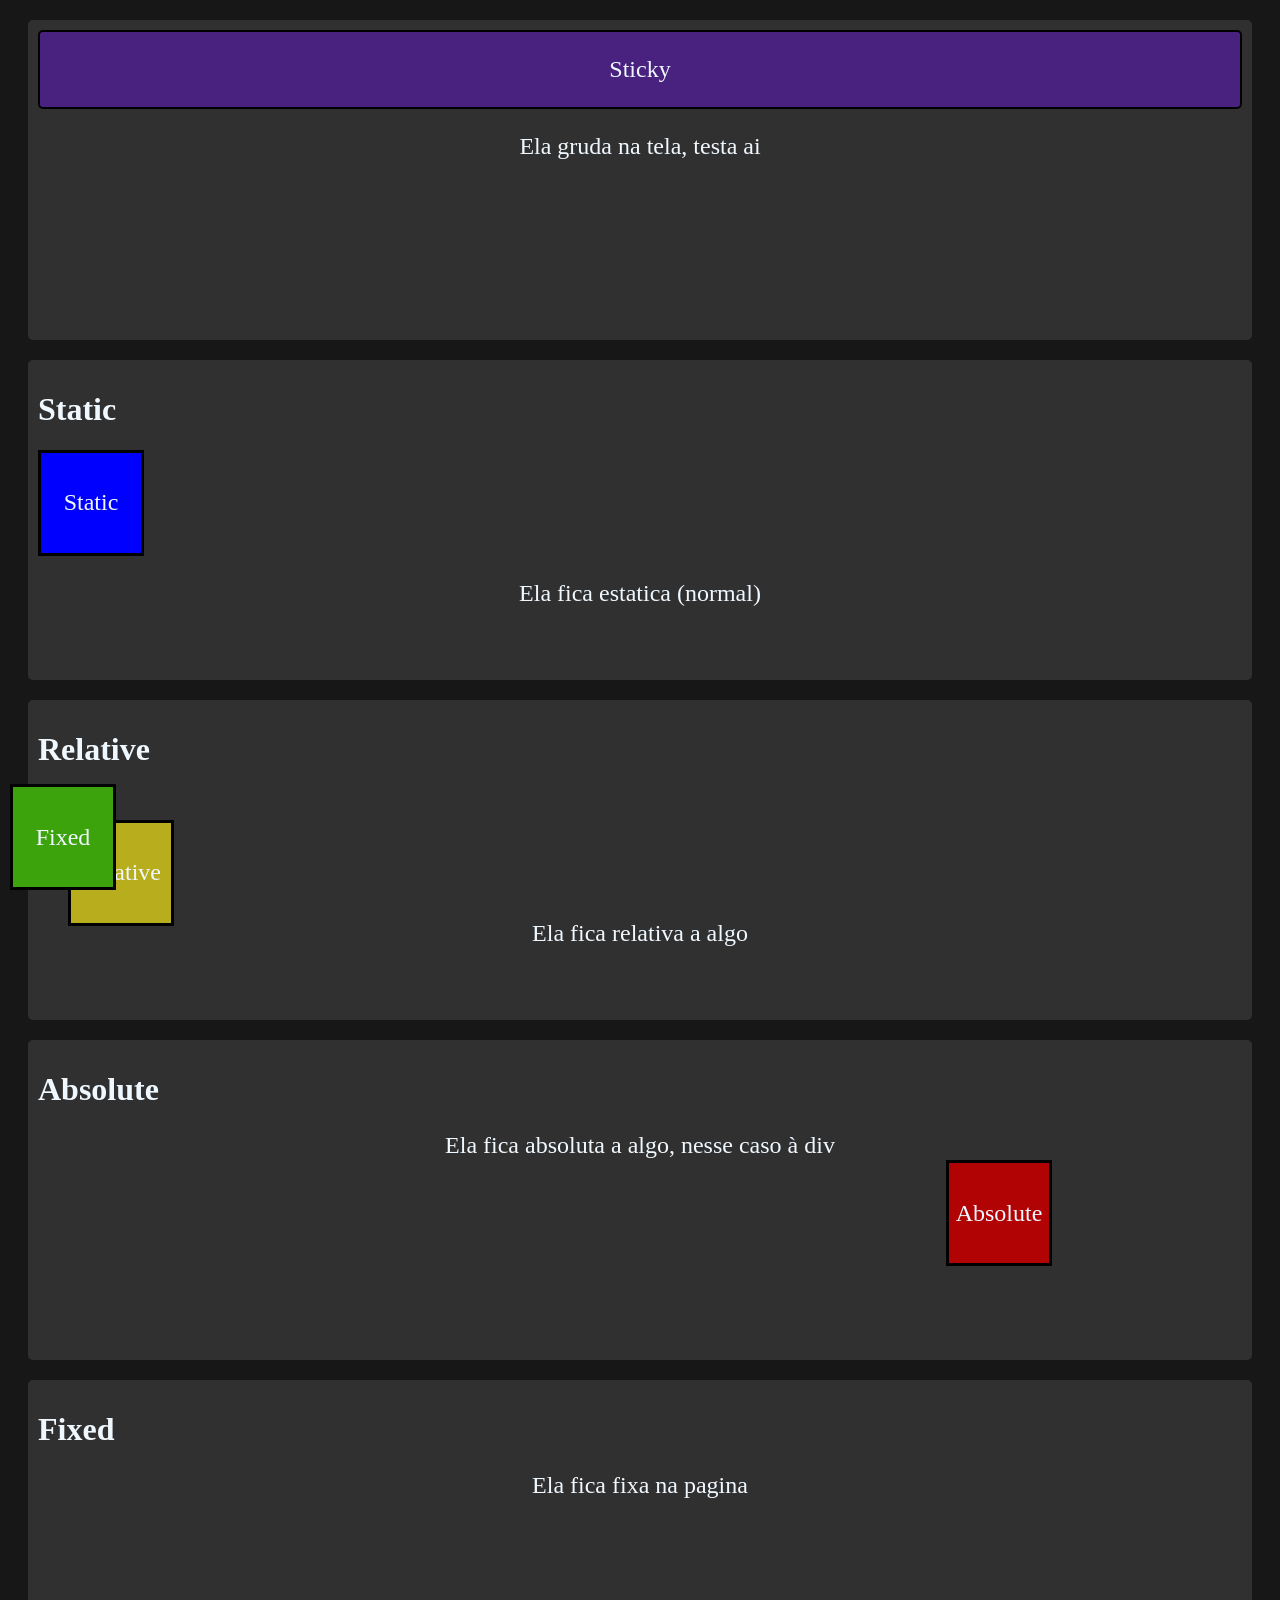
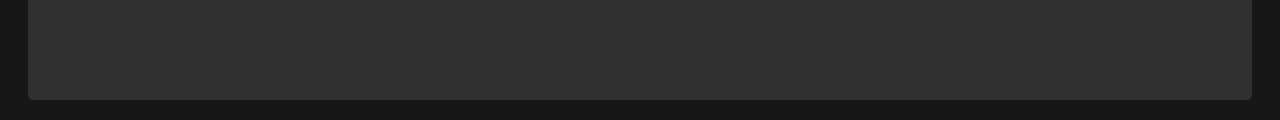
==== positiom.html @ 689ba631 "aaaaaa" ====
<!DOCTYPE html>
<html>
    <head>
        <title>posissao</title>
        <link rel="stylesheet" type="text/css" href="css/posicao.css">
    </head>

    <body>
        <div class="fundo2">
            <div class="sticky"> <p class="texto">Sticky</p></div>
            <p> Ela gruda na tela, testa ai</p>
            <br><br><br><br><br><br><br><br><br><br><br><br><br><br><br><br><br><br><br><br><br><br><br><br>
            <p>viu só</p>
        </div>

        <div class="fundo">
            <h1>Static</h1>
            <div class="static"> <p>Static</p></div>
            <p>Ela fica estatica (normal)</p>
        </div>
        
        <div class="fundo">
            <h1>Relative</h1>
            <div class="relative"><p>Relative</p></div>
            <p> Ela fica relativa a algo</p>
        </div>

        <div class="fundo3">
            <h1>Absolute</h1>
            <p>Ela fica absoluta a  algo, nesse caso à div</p>
            <div class="absolute"><p>Absolute</p></div>
        </div>

        <div class="fundo">
            <h1>Fixed</h1>
            <div class="fixed"><p>Fixed</p></div>
            <p> Ela fica fixa na pagina</p>
        </div>

        

    </body>

</html>
---- css/posicao.css ----
body{
    background-color: rgb(24, 23, 23);

}

p{
    color: aliceblue;
    font-size: 24px;
    display: flex;
    justify-content: center;
    
}

h1{
    color: aliceblue;
}
.fundo{
    min-height: 300px;
    background-color: rgb(49, 48, 48);
    padding: 10px;
    border-radius: 5px;
    margin: 20px;
    box-shadow: 10px;
}

.fundo2{
    height: 300px;
    background-color: rgb(49, 48, 48);
    padding: 10px;
    border-radius: 5px;
    margin: 20px;
    box-shadow: 10px;
     overflow: auto;
}

.fundo3{
    min-height: 300px;
    background-color: rgb(49, 48, 48);
    padding: 10px;
    border-radius: 5px;
    margin: 20px;
    box-shadow: 10px;
    position: relative;
}

.sticky{
    position: sticky;
    top: 0;
    font-size: 24px;
    text-align: center;
    background-color: rgb(73, 33, 126);
    color: aliceblue;
    border-radius: 5px;
    border: solid black 2px;
   
    
}

.static{
    border: solid black;
    background-color: blue;
    height: 100px;
    width: 100px;
    align-content: center;

}

.relative{
    position: relative;
    top: 30px;
    left: 30px;
    border: solid black;
    background-color: rgb(184, 173, 29);
    height: 100px;
    width: 100px;
    align-content: center;
}

.absolute{
    position: absolute;
    border: solid black;
    background-color: rgb(177, 3, 3);
    height: 100px;
    width: 100px;
    align-content: center;
    top: 120px;
    right: 200px;
}

.fixed{
    left: 10px;
    bottom: 10px;
    position: fixed;
    border: solid black;
    background-color: rgb(61, 163, 13);
    height: 100px;
    width: 100px;
    align-content: center;
}
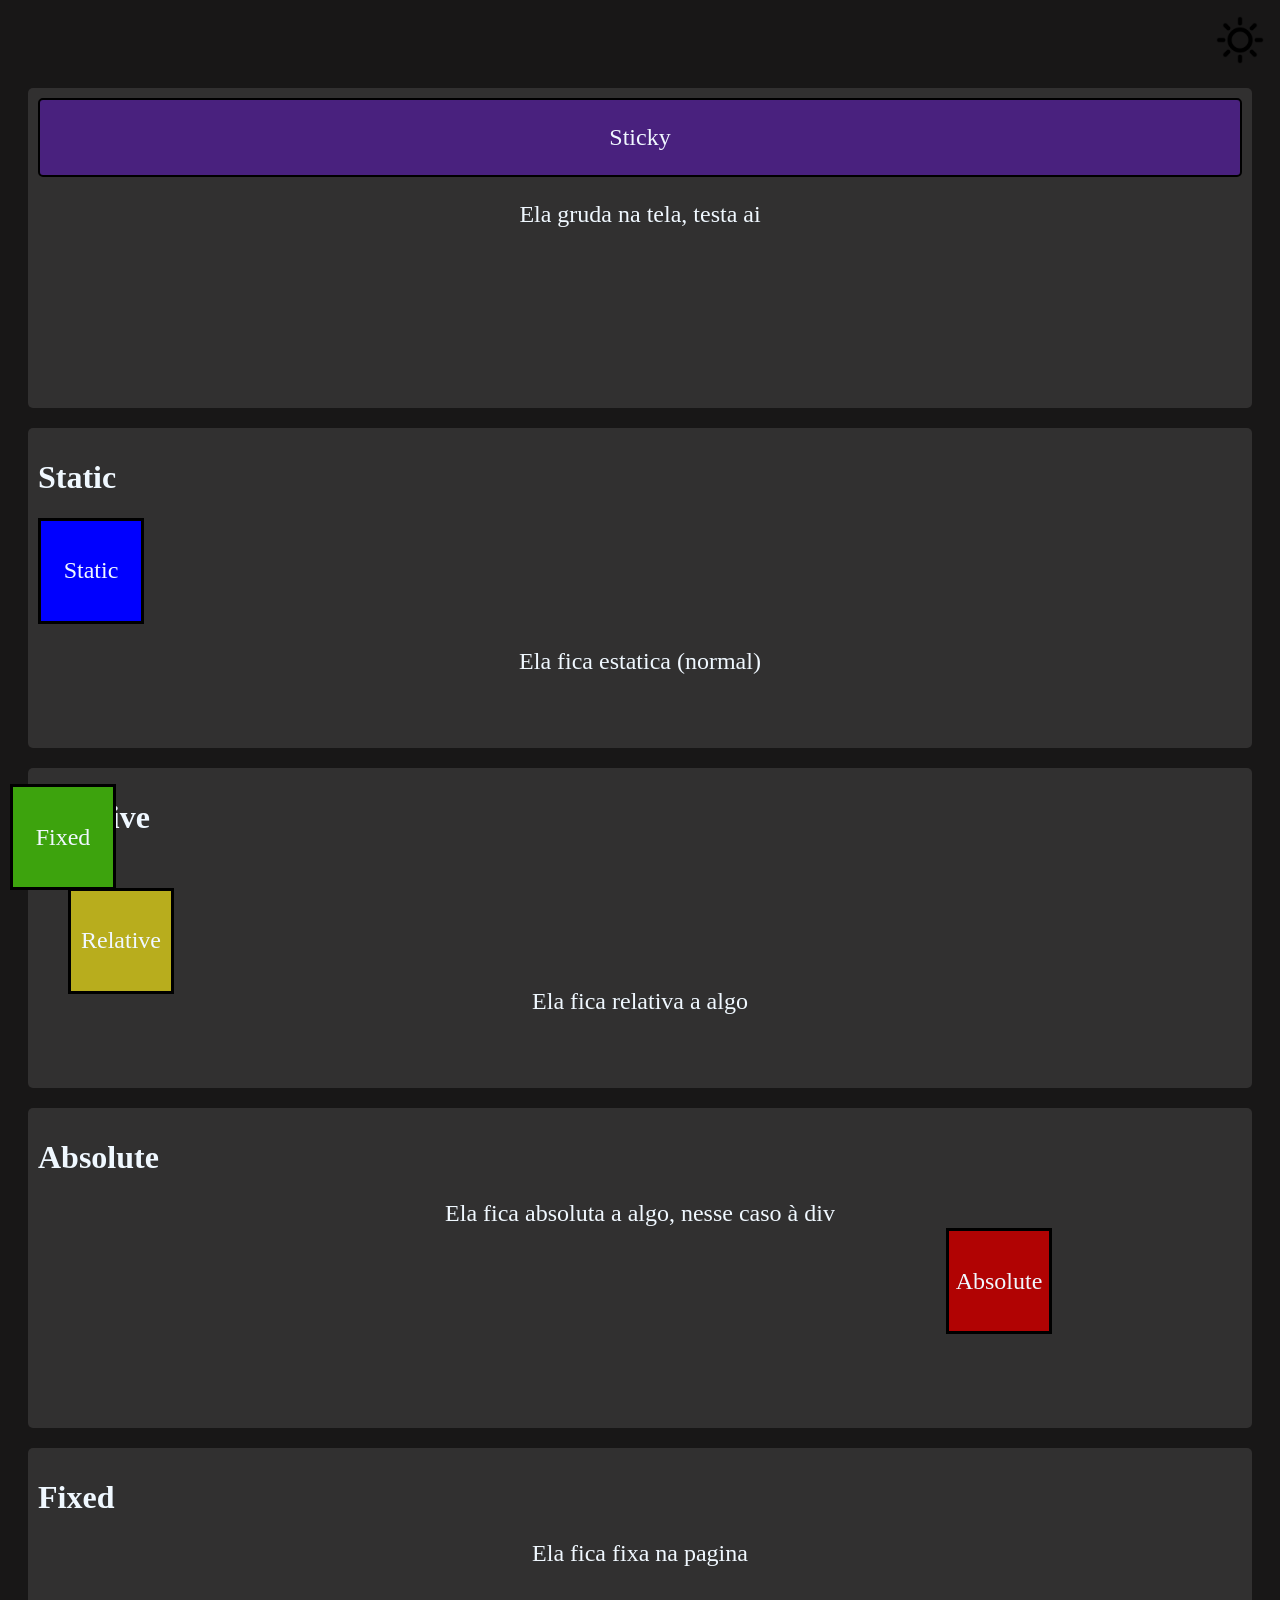
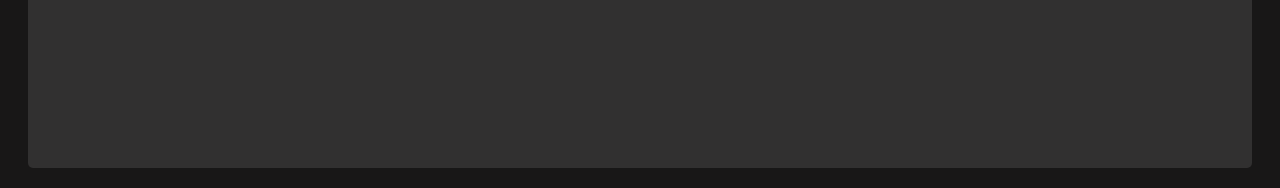
==== commit bd84c7c7: "tema escuro" ====
--- a/positiom.html
+++ b/positiom.html
@@ -6,6 +6,8 @@
     </head>
 
     <body>
+        <header class="cabeca"><div class="toggle-theme" onclick="toggleTheme()"><img src="media/teste.png"> </div></header>
+
         <div class="fundo2">
             <div class="sticky"> <p class="texto">Sticky</p></div>
             <p> Ela gruda na tela, testa ai</p>
@@ -37,7 +39,7 @@
             <p> Ela fica fixa na pagina</p>
         </div>
 
-        
+        <script src="js/index.js"></script>
 
     </body>
 
--- a/css/posicao.css
+++ b/css/posicao.css
@@ -96,4 +96,27 @@
     height: 100px;
     width: 100px;
     align-content: center;
-}+}
+
+.cabeca{
+    display: flex;
+    height: 60px;
+}
+
+.toggle-theme{
+     width: 50px;
+     height: 50px;
+     position: absolute;
+     top: 15px;
+     right: 15px;
+     color: aliceblue;
+}
+img{
+    width: 50px;
+    height: 50px;
+}
+
+body.dark-theme{
+    background-color: rgb(235, 238, 240);
+}
+
